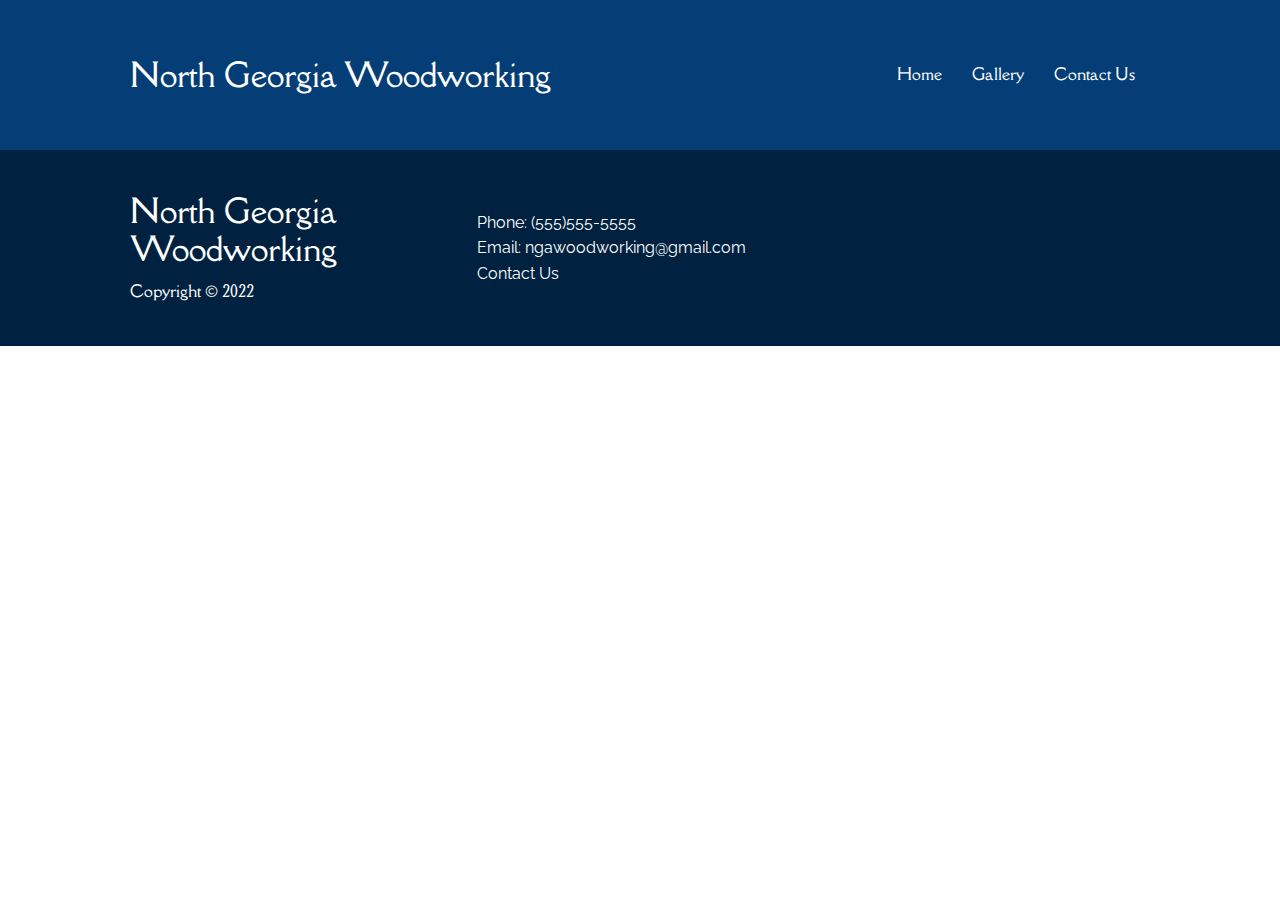
==== index.html @ ade95be8 "first commit" ====
<!DOCTYPE html>
<html lang="en">
<head>
    <meta charset="UTF-8">
    <meta http-equiv="X-UA-Compatible" content="IE=edge">
    <meta name="viewport" content="width=device-width, initial-scale=1.0">
    <link rel="stylesheet" href="https://cdnjs.cloudflare.com/ajax/libs/font-awesome/5.15.1/css/all.min.css" integrity="sha512-+4zCK9k+qNFUR5X+cKL9EIR+ZOhtIloNl9GIKS57V1MyNsYpYcUrUeQc9vNfzsWfV28IaLL3i96P9sdNyeRssA==" crossorigin="anonymous" />
    <link rel="stylesheet" href="css/utilities.css">
    <link rel="stylesheet" href="css/style.css">
    <title>North Georgia Woodworking</title>
</head>
<body>
    <!-- Navbar -->
    <div class="navbar">
        <div class="container flex">
            <h1 class="logo">North Georgia Woodworking</h1>
            <nav>
                <ul>
                    <li><a href="index.html">Home</a></li>
                    <li><a href="gallery.html">Gallery</a></li>
                    <li><a href="contact.html">Contact Us</a></li>
                </ul>
            </nav>
        </div>
    </div>







    <!-- Footer -->
    <footer class="footer bg-dark py-3">
        <div class="container grid grid-3">
            <div>
                <h1>North Georgia Woodworking
                </h1>
                <p>Copyright &copy; 2022</p>
            </div>
            <nav>
                <ul>
                    <li>Phone: (555)555-5555</li>
                    <li>Email: ngawoodworking@gmail.com</li>
                    <li><a href="contact.html">Contact Us</a></li>
                </ul>
            </nav>
            <div class="social">
                <a href="#"><i class="fab fa-instagram fa-2x"></i></a>
                <a href="#"><i class="fab fa-facebook fa-2x"></i></a>
                <a href="#"><i class="fab fa-pinterest fa-2x"></i></a>
                <a href="#"><i class="fab fa-twitter fa-2x"></i></a>
            </div>
        </div>
    </footer>

    
</body>
</html>
---- css/utilities.css ----
/* utility styling that will be used throughout website */
.container {
  max-width: 1100px;
  margin: 0 auto;
  overflow: auto;
  padding: 0 40px;
}

.card {
  background-color: #fff;
  color: #333;
  border-radius: 10px;
  box-shadow: 0 3px 10px rgba(0,0,0,0.2);
  padding: 20px;
  margin: 10px;
}

.btn {
  display: inline-block;
  padding: 10px 30px;
  cursor: pointer;
  background: var(--primary-color) ;
  color: #fff;
  border: none;
  border-radius: 5px;
}

.btn-outline {
  background-color: transparent;
  border: 1px #fff solid;
}

.btn:hover {
  transform: scale(0.98);
}

/* backgrounds and colored buttons*/
.bg-primary, .btn-primary {
  background-color: var(--primary-color);
  color:#fff;
}

.bg-secondary, .btn-secondary {
  background-color: var(--secondary-color);
  color:#fff;
}
.bg-dark, .btn-dark {
  background-color: var(--dark-color);
  color:#fff;
}

.bg-light, .btn-light {
  background-color: var(--light-color);
  color:#333;
}

.bg-primary a, .btn-primary a,
.bg-secondary a, .btn-secondary a,
.bg-dark a, .btn-dark a,
.bg-light a, .btn-light a {
  color: #fff;
}

/* text colors */
.docs-main .text-primary { /*added .docs-main to force it to work*/
  color: var(--primary-color);
}

.text-secondary {
  color: var(--secondary-color);
}
.text-dark {
  color: var(--dark-color);
}

.text-light {
  color: var(--light-color);
}

/* text sizes */
.lead {
  font-size: 20px;
}

.sm {
  font-size: 1rem;
}

.md {
  font-size: 2rem;
}

.lg {
  font-size: 3rem;
}

.xl {
  font-size: 4rem;
}

.text-center {
  text-align: center;
}

/* Alert */
.alert {
  background-color: var(--light-color);
  padding: 10px 20px;
  font-weight: bold;
  margin: 15px 0;
}

.alert i {
  margin-right: 10px;
}

.alert-success{
  background-color: var(--success-color);
  color:  #fff;
}
.alert-error{
  background-color: var(--error-color);
  color:  #fff;
}


.flex {
  display:flex;
  justify-content: center;
  align-items: center;
  height: 100%;
}

.grid {
  display: grid;
  grid-template-columns: repeat(2, 1fr);
  gap: 20px;
  justify-content: center;
  align-items: center;
  height: 100%;
}

.grid-3 {
  grid-template-columns: repeat(3, 1fr);
}

/* margins */
.my-1{
  margin: 1rem 0;
}
.my-2 {
  margin: 1.5rem 0;
}
.my-3 {
  margin: 2rem 0;
}
.my-4 {
  margin: 3rem 0;
}
.my-5 {
  margin: 4rem 0;
}

.m-1{
  margin: 1rem;
}
.m-2 {
  margin: 1.5rem;
}
.m-3 {
  margin: 2rem;
}
.m-4 {
  margin: 3rem;
}
.m-5 {
  margin: 4rem;
}

/* PADDING */
.py-1{
  padding: 1rem 0;
}
.py-2 {
  padding: 1.5rem 0;
}
.py-3 {
  padding: 2rem 0;
}
.py-4 {
  padding: 3rem 0;
}
.py-5 {
  padding: 4rem 0;
}
.p-1{
  padding: 1rem;
}
.p-2 {
  padding: 1.5rem;
}
.p-3 {
  padding: 2rem;
}
.p-4 {
  padding: 3rem;
}
.p-5 {
  padding: 4rem;
}
---- css/style.css ----
@import url('https://fonts.googleapis.com/css2?family=Della+Respira&display=swap');

@import url('https://fonts.googleapis.com/css2?family=Raleway&display=swap');


:root {
  --primary-color: #053e77;
  --secondary-color: #0b857d;
  --dark-color: #002240;
  --light-color: #f4f4f4;
  --success-color: #16a278;
  --error-color: #601815;
}

* {
  box-sizing: border-box;
  padding: 0;
  margin: 0;
}

body {
  font-family: 'Della Respira', sans-serif;
  color: rgb(27, 24, 24);
  line-height: 1.6;
}

ul {
  list-style-type: none;
}

a {
  text-decoration: none;
  color: rgb(27, 24, 24)
}

h1,
h2 {
  font-weight: 300;
  line-height: 1.2;
  margin: 10px 0;
}

p {
  margin: 10px 0;
}

img {
  width: 100%;
}


.hidden {
  visibility: hidden;
  height: 0;
}

/* Navbar */
.navbar {
  background-color: var(--primary-color);
  color: #fff;
  height: 150px;
}

.navbar ul {
  display: flex;
}

.navbar a {
  color: #fff;
  padding: 10px;
  margin: 0 5px;
}

.navbar a:hover {
  border-bottom: 2px #fff solid;
}

.navbar .flex {
  justify-content: space-between;
}

/* showcase styling on Contact Us*/
.showcase {
  height: 400px;
  background-color: var(--primary-color);
  color:#fff;
  position:relative;
}
.showcase h1 {
  font-size: 40px;
}

.showcase p {
  margin: 20px 0;
}

.showcase .grid {
  overflow:visible;
  grid-template-columns: 55% 45%;
  gap: 30px;
}

.showcase-text {
  animation: slideInFromLeft 1s ease-in;
}

.showcase-form {
  position:relative;
  top:60px;
  height:350px;
  width:  400px;
  padding: 40px;
  z-index: 100;
  justify-self: flex-end;
  animation: slideInFromRight 1s ease-in;
}

.showcase-form .form-control {
  margin: 30px 0;    
}

.showcase-form input[type='text'], .showcase-form input[type='email'] {
  border: 0;
  border-bottom: 1px solid #b4becb;
  width:100%;
  padding: 3px;
  font-size: 16px;
}

.showcase-form input:focus {
  outline: none;
}

.showcase::before, .showcase::after {
  content: '';
  position: absolute;
  height: 100px;
  bottom: -50px;
  right: 0;
  left: 0;
  background: rgb(8, 55, 8);
  transform: skewY(-3deg);
  -webkit-transform: skewY(-3deg);
  -moz-transform: skewY(-3deg);
  -ms-transform: skewY(-3deg);
}


/* cloud on Contact Us */
.cloud .grid {
  grid-template-columns: 4fr 1fr;
}


/* features */
.features-head img, 
.docs-head img {
    width: 300px;
    justify-self:center
}
.features-sub-head img {
    width: 300px;
    justify-self: flex-end;
}

.features-main .card > i {
    margin-right: 20px;
}

.features-main .grid{
    padding:30px;
}
.features-main .grid > *:first-child {
    grid-column: 1 /span 3;
}
.features-main .grid > *:nth-child(2) {
    grid-column: 1 /span 2;
}




/* Footer */
.footer .social a {
  margin: 0 10px;
}

.footer a:hover {
  border-bottom: 2px #fff solid;
}

.social a:hover{
  border: none
}
.footer li {
  font-family: 'Raleway', sans-serif;
}

.fa-pinterest:hover {
  color: #000000;
}

.fa-facebook:hover {
  color: #1773EA;
}

.fa-instagram:hover {
  color: #B32E87;
}

.fa-twitter:hover {
  color: #1C9CEA;
}




/* Tablets and under */
@media (max-width: 768px) {
    .grid,
    .showcase .grid,
    .stats .grid,
    .cli .grid,
    .cloud .grid,
    .features-main .grid,
    .docs-main .grid {
      grid-template-columns: 1fr;
      grid-template-rows: 1fr;
    }
  
    .showcase {
      height: auto;
    }
  
    .showcase-text {
      text-align: center;
      margin-top: 40px;
      animation: slideInFromTop 1s ease-in;
    }
  
    .showcase-form {
      justify-self: center;
      margin: auto;
      animation: slideInFromBottom 1s ease-in;
    }
  
    .cli .grid > *:first-child {
      grid-column: 1;
      grid-row: 1;
    }
  
    .features-head,
    .features-sub-head,
    .docs-head {
      text-align: center;
    }
  
    .features-head img,
    .features-sub-head img,
    .docs-head img {
      justify-self: center;
    }
  
    .features-main .grid > *:first-child,
    .features-main .grid > *:nth-child(2) {
      grid-column: 1;
    }
  }
  
  /* Mobile */
  @media (max-width: 500px) {
    .navbar {
      height: 150px;
    }
  
    .navbar .flex {
      flex-direction: column;
    }
  
    .navbar ul {
      padding: 10px;
      background-color: rgba(0, 0, 0, 0.3);
    }
    
    .showcase-form {
      width: 300px;
    }
  }
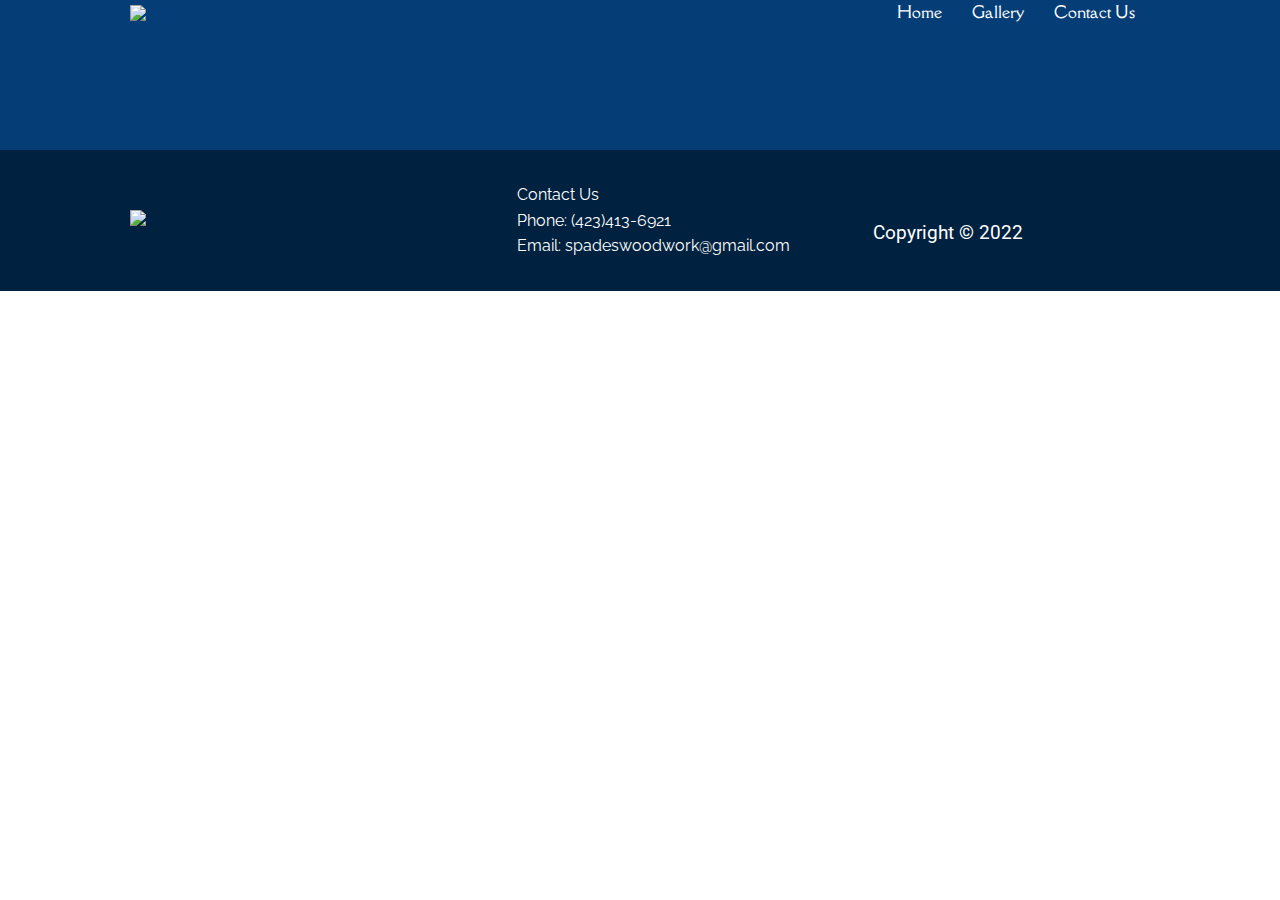
==== commit 061ce95c: "added pictures" ====
--- a/index.html
+++ b/index.html
@@ -13,7 +13,7 @@
     <!-- Navbar -->
     <div class="navbar">
         <div class="container flex">
-            <h1 class="logo">North Georgia Woodworking</h1>
+            <img class="logo-small" src="/images/logo_2Small.JPG">
             <nav>
                 <ul>
                     <li><a href="index.html">Home</a></li>
@@ -34,22 +34,19 @@
     <footer class="footer bg-dark py-3">
         <div class="container grid grid-3">
             <div>
-                <h1>North Georgia Woodworking
-                </h1>
-                <p>Copyright &copy; 2022</p>
+                <img class="logo-small" src="/images/logo_2Small.JPG">
+
             </div>
             <nav>
                 <ul>
-                    <li>Phone: (555)555-5555</li>
-                    <li>Email: ngawoodworking@gmail.com</li>
                     <li><a href="contact.html">Contact Us</a></li>
+                    <li>Phone: (423)413-6921</li>
+                    <li>Email: spadeswoodwork@gmail.com</li>
                 </ul>
             </nav>
             <div class="social">
-                <a href="#"><i class="fab fa-instagram fa-2x"></i></a>
                 <a href="#"><i class="fab fa-facebook fa-2x"></i></a>
-                <a href="#"><i class="fab fa-pinterest fa-2x"></i></a>
-                <a href="#"><i class="fab fa-twitter fa-2x"></i></a>
+                <p>Copyright &copy; 2022</p>
             </div>
         </div>
     </footer>
--- a/css/style.css
+++ b/css/style.css
@@ -1,6 +1,8 @@
 @import url('https://fonts.googleapis.com/css2?family=Della+Respira&display=swap');
 
 @import url('https://fonts.googleapis.com/css2?family=Raleway&display=swap');
+
+@import url('https://fonts.googleapis.com/css2?family=Raleway&family=Roboto&display=swap');
 
 
 :root {
@@ -42,12 +44,17 @@
 
 p {
   margin: 10px 0;
+  font-family:'Roboto', sans-serif;
+  font-size: 1.2rem;
 }
 
 img {
   width: 100%;
 }
 
+.logo-small {
+  width: auto;
+}
 
 .hidden {
   visibility: hidden;
@@ -59,30 +66,30 @@
   background-color: var(--primary-color);
   color: #fff;
   height: 150px;
-}
-
+
+  
+}
 .navbar ul {
   display: flex;
 }
-
 .navbar a {
   color: #fff;
   padding: 10px;
   margin: 0 5px;
 }
-
 .navbar a:hover {
   border-bottom: 2px #fff solid;
 }
-
 .navbar .flex {
   justify-content: space-between;
+  overflow: visible;
+  height:fit-content;
 }
 
 /* showcase styling on Contact Us*/
 .showcase {
-  height: 400px;
-  background-color: var(--primary-color);
+  height: 600px;
+  background-color: var(--dark-color);
   color:#fff;
   position:relative;
 }
@@ -106,8 +113,8 @@
 
 .showcase-form {
   position:relative;
-  top:60px;
-  height:350px;
+  top:10px;
+  height:450px;
   width:  400px;
   padding: 40px;
   z-index: 100;
@@ -116,7 +123,7 @@
 }
 
 .showcase-form .form-control {
-  margin: 30px 0;    
+  margin: 20px 0;    
 }
 
 .showcase-form input[type='text'], .showcase-form input[type='email'] {
@@ -134,16 +141,23 @@
 .showcase::before, .showcase::after {
   content: '';
   position: absolute;
-  height: 100px;
-  bottom: -50px;
+  height: 50px;
+  /* bottom: -50px; */
   right: 0;
   left: 0;
   background: rgb(8, 55, 8);
-  transform: skewY(-3deg);
+/*   transform: skewY(-3deg);
   -webkit-transform: skewY(-3deg);
   -moz-transform: skewY(-3deg);
-  -ms-transform: skewY(-3deg);
-}
+  -ms-transform: skewY(-3deg); */
+}
+
+textarea  
+{  
+   font-family:'Roboto', sans-serif;
+   font-size: 12px;   
+}
+
 
 
 /* cloud on Contact Us */
@@ -152,35 +166,45 @@
 }
 
 
-/* features */
+
+/* features in Gallery*/
 .features-head img, 
 .docs-head img {
     width: 300px;
-    justify-self:center
+    justify-self:center;
 }
 .features-sub-head img {
-    width: 300px;
-    justify-self: flex-end;
-}
-
-.features-main .card > i {
+    width: 100%;
+    justify-self: auto;
+}
+
+/* .features-main .card > i {
     margin-right: 20px;
-}
+} */
 
 .features-main .grid{
     padding:30px;
 }
-.features-main .grid > *:first-child {
+/* .features-main .grid > *:first-child {
     grid-column: 1 /span 3;
 }
 .features-main .grid > *:nth-child(2) {
     grid-column: 1 /span 2;
-}
+} */
 
 
 
 
 /* Footer */
+
+.footer .social {
+  padding-left:50px;
+}
+
+.footer ul {
+  padding-left:40px;
+}
+
 .footer .social a {
   margin: 0 10px;
 }
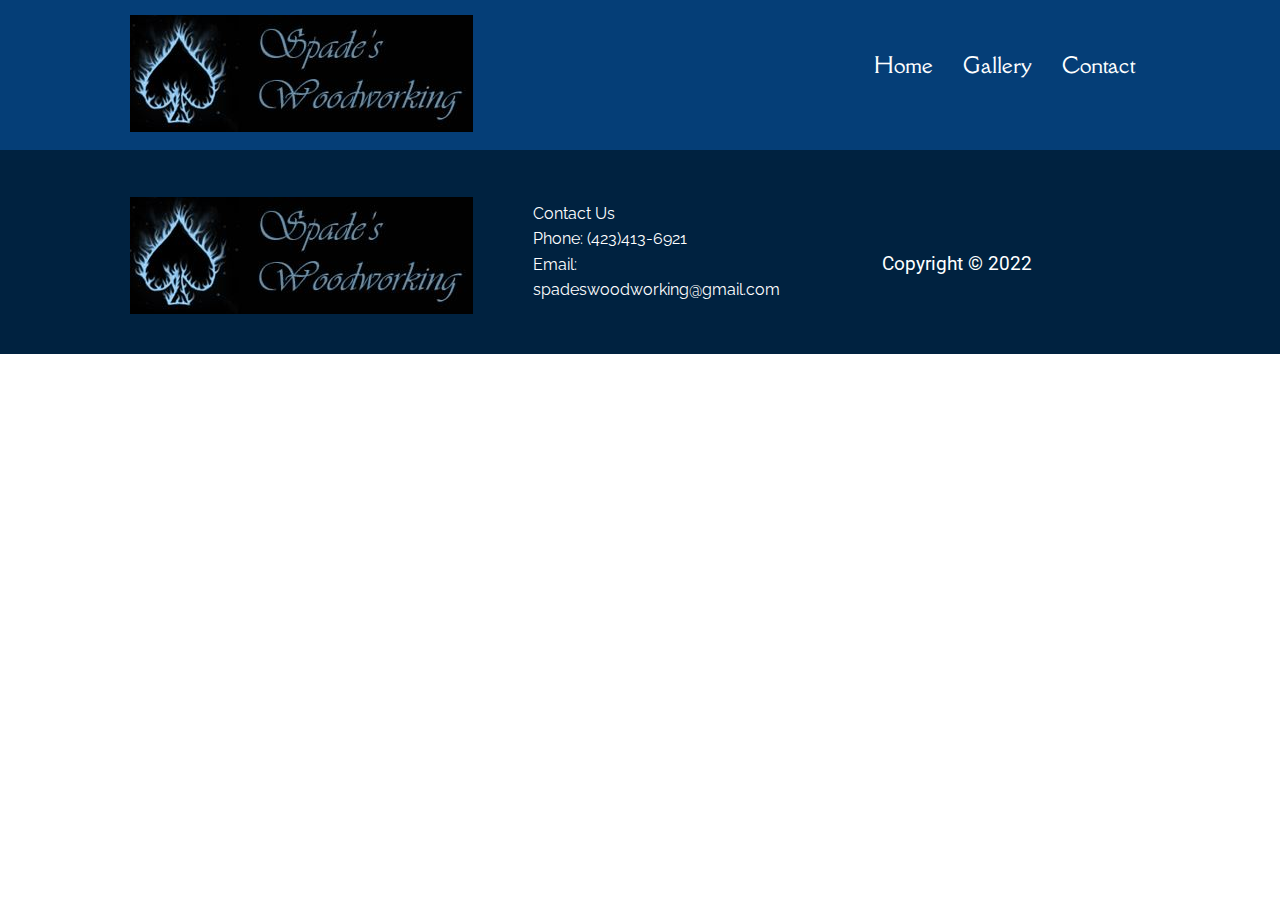
==== commit baab9043: "progress" ====
--- a/index.html
+++ b/index.html
@@ -13,12 +13,12 @@
     <!-- Navbar -->
     <div class="navbar">
         <div class="container flex">
-            <img class="logo-small" src="/images/logo_2Small.JPG">
+            <img class="logo-small" src="/images/logo3.JPG">
             <nav>
                 <ul>
                     <li><a href="index.html">Home</a></li>
                     <li><a href="gallery.html">Gallery</a></li>
-                    <li><a href="contact.html">Contact Us</a></li>
+                    <li><a href="contact.html">Contact</a></li>
                 </ul>
             </nav>
         </div>
@@ -34,14 +34,14 @@
     <footer class="footer bg-dark py-3">
         <div class="container grid grid-3">
             <div>
-                <img class="logo-small" src="/images/logo_2Small.JPG">
+                <img class="logo-small" src="/images/logo3.JPG">
 
             </div>
             <nav>
                 <ul>
                     <li><a href="contact.html">Contact Us</a></li>
                     <li>Phone: (423)413-6921</li>
-                    <li>Email: spadeswoodwork@gmail.com</li>
+                    <li>Email: spadeswoodworking@gmail.com</li>
                 </ul>
             </nav>
             <div class="social">
--- a/css/style.css
+++ b/css/style.css
@@ -12,6 +12,7 @@
   --light-color: #f4f4f4;
   --success-color: #16a278;
   --error-color: #601815;
+  --black-blue: hsl(218, 29%, 14%);
 }
 
 * {
@@ -54,6 +55,7 @@
 
 .logo-small {
   width: auto;
+  margin-top: 15px;
 }
 
 .hidden {
@@ -76,6 +78,7 @@
   color: #fff;
   padding: 10px;
   margin: 0 5px;
+  font-size: 1.3rem;
 }
 .navbar a:hover {
   border-bottom: 2px #fff solid;
@@ -185,12 +188,83 @@
 .features-main .grid{
     padding:30px;
 }
-/* .features-main .grid > *:first-child {
-    grid-column: 1 /span 3;
-}
-.features-main .grid > *:nth-child(2) {
-    grid-column: 1 /span 2;
-} */
+/* Gallery Grid */
+.card img {
+  display: block;
+  margin-left: auto;
+  margin-right: auto;
+  margin-top: 20px;
+  width: auto;
+   }
+
+
+.testimonials {
+align-self: center;
+  /* max-width: 1100px; */
+  /* margin: 100px; */
+  padding: 30px;
+  display: grid;
+  grid-template-columns: repeat(3, 1fr); 
+  /* gap: 30px; */
+  align-items: center;
+  background: #6b747c;
+
+}
+
+.card {
+
+  background: #fff;
+  border-radius: 10px;
+  padding: 10px;
+  box-shadow: rgba(17,12,46,0.15) 0px 48px 100px 0px ;
+  margin-bottom: 10px;
+}
+
+.image-width1 {
+  max-width:500px;
+  max-height: 500px;
+}
+.image-width2 {
+max-width: 500px;
+max-height: 500px;
+}
+
+.image-width3 {
+max-width: 500px;
+max-height: 500px;
+}
+.image-width4 {
+max-width: 500px;
+max-height: 500px;
+}
+
+figcaption{
+text-align: center;
+}
+
+.card--bg-green {
+  background: var(--secondary-color);
+  color:#fff;
+}
+
+.card--bg-gray-blue {
+  background: hsl(217, 19%, 35%);
+  color:#fff;
+}
+
+.card--bg-blue {
+background: var(--primary-color);
+color:#fff;
+}
+
+.card--bg-black-blue {
+  background: var(--black-blue);
+  color:#fff;
+}
+
+
+
+
 
 
 
@@ -240,6 +314,21 @@
 
 
 /* Tablets and under */
+@media (max-width: 685px){
+.navbar {
+  height: 200px;
+}
+
+.navbar .flex {
+  flex-direction: column;
+}
+
+.navbar ul {
+  padding: 10px;
+  background-color: rgba(0, 0, 0, 0.3);
+}
+}
+
 @media (max-width: 768px) {
     .grid,
     .showcase .grid,
@@ -294,7 +383,7 @@
   /* Mobile */
   @media (max-width: 500px) {
     .navbar {
-      height: 150px;
+      height: 200px;
     }
   
     .navbar .flex {
@@ -310,4 +399,27 @@
       width: 300px;
     }
   }
+
+
+
+  @media(max-width: 1300px) {
+    .testimonials {
+        grid-template-columns: repeat(2, 1fr);
+        width: 100%;
+    }
+  }
+  
+  @media(max-width: 768px) {
+      .testimonials {
+          grid-template-columns: 1fr;
+          width: 100%;
+      }
+  }
+    /* Mobile */
+  @media(max-width:500px) {
+    .testimonials {
+      grid-template-columns: 1fr;
+      width:fit-content
+    }
+  }
   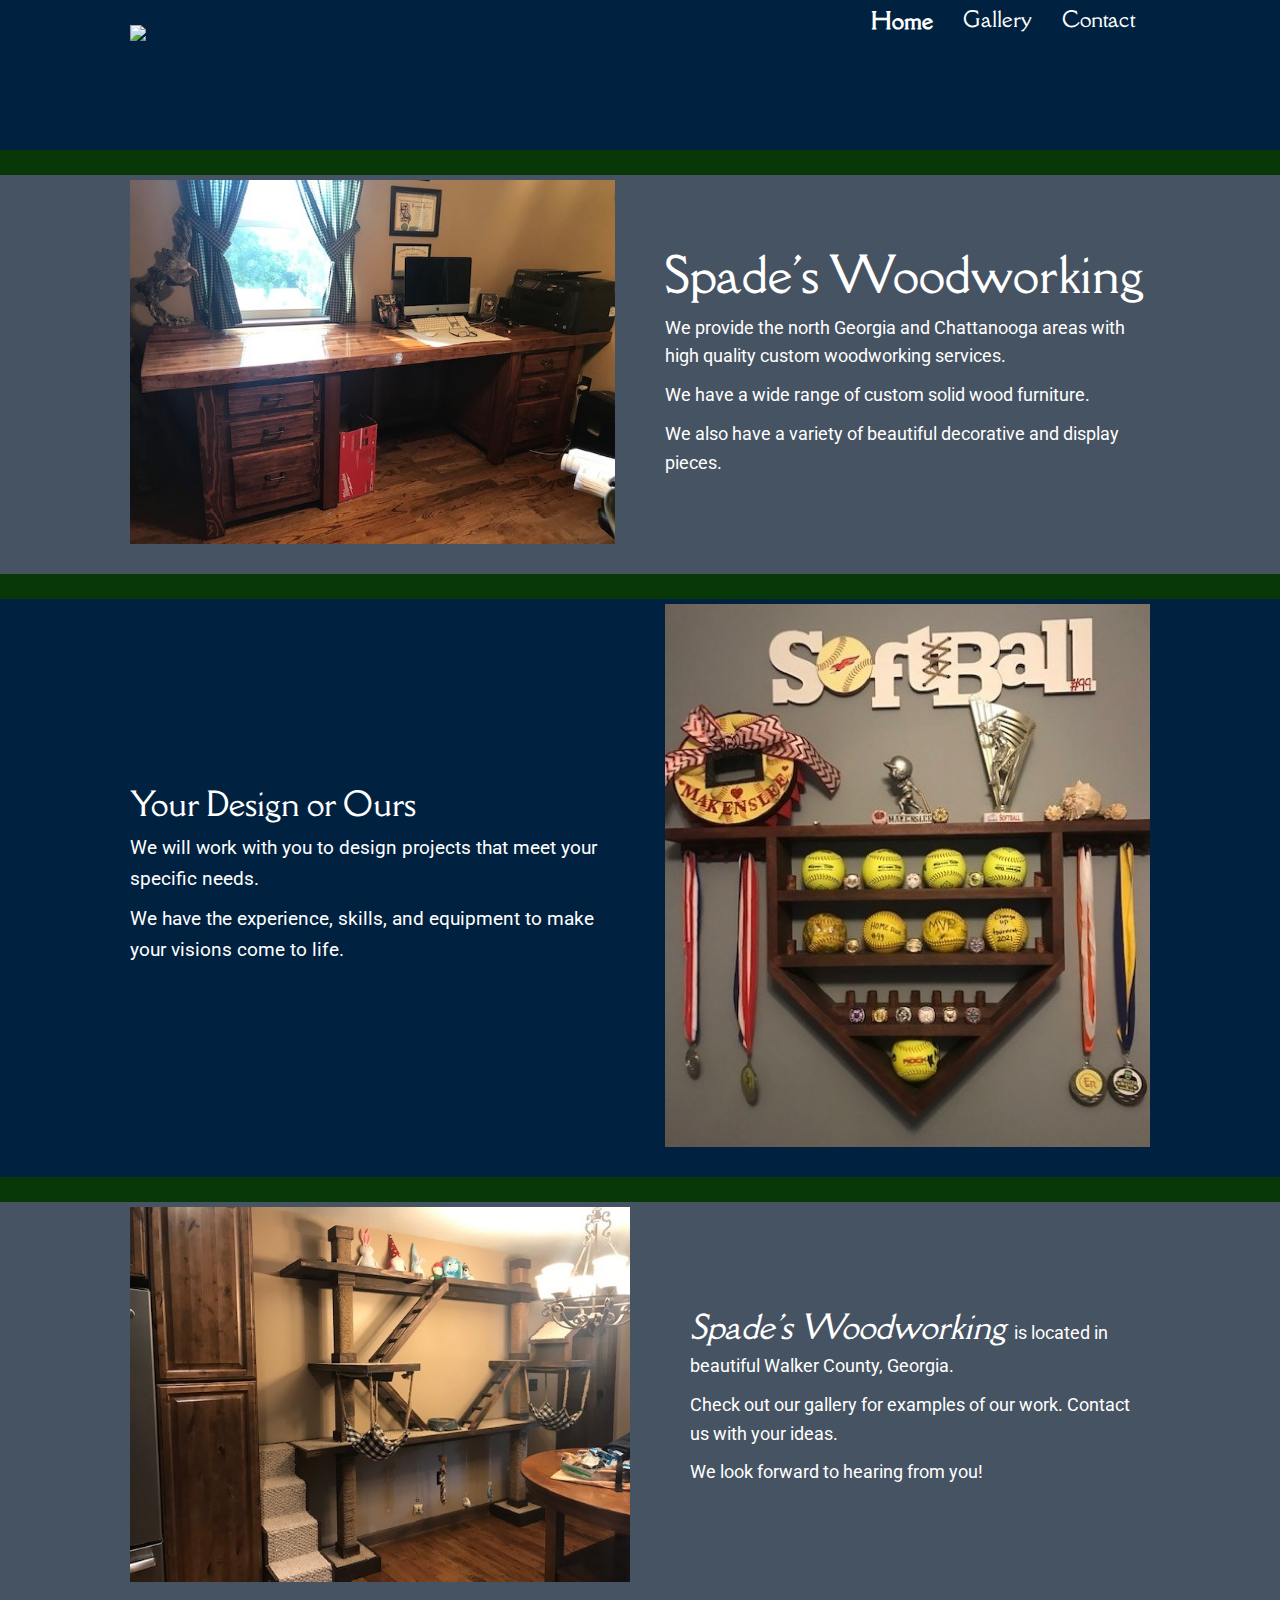
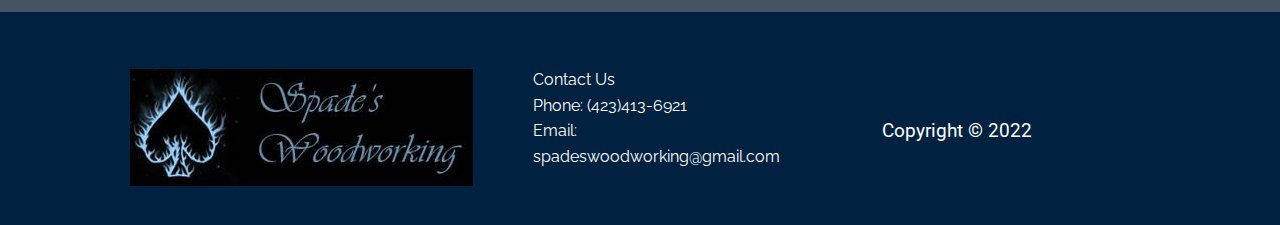
==== commit 18af51a2: "first draft complete" ====
--- a/index.html
+++ b/index.html
@@ -7,16 +7,16 @@
     <link rel="stylesheet" href="https://cdnjs.cloudflare.com/ajax/libs/font-awesome/5.15.1/css/all.min.css" integrity="sha512-+4zCK9k+qNFUR5X+cKL9EIR+ZOhtIloNl9GIKS57V1MyNsYpYcUrUeQc9vNfzsWfV28IaLL3i96P9sdNyeRssA==" crossorigin="anonymous" />
     <link rel="stylesheet" href="css/utilities.css">
     <link rel="stylesheet" href="css/style.css">
-    <title>North Georgia Woodworking</title>
+    <title>Spade's Woodworking</title>
 </head>
 <body>
     <!-- Navbar -->
     <div class="navbar">
         <div class="container flex">
-            <img class="logo-small" src="/images/logo3.JPG">
+            <img class="logo-small" src="/images/logo5.JPG">
             <nav>
                 <ul>
-                    <li><a href="index.html">Home</a></li>
+                    <li><a class="current" href="index.html">Home</a></li>
                     <li><a href="gallery.html">Gallery</a></li>
                     <li><a href="contact.html">Contact</a></li>
                 </ul>
@@ -24,18 +24,48 @@
         </div>
     </div>
 
+<!-- head -->
+<section class="features-head bg-primary py-3">
+    <div class="container grid">
+        <img class="home-head-img" src="images/desk1.jpg" alt="">
+        <div>
+            <h1 class="lg">Spade's Woodworking</h1>
+            <p class="lead">We provide the north Georgia and Chattanooga areas with high quality custom woodworking services. </p>
+            <p class="lead"> We have a wide range of custom solid wood furniture.</p>
+            <p class="lead"> We also have a variety of beautiful decorative and display pieces.</p>
+        </div>
+    </div>
+</section>
 
+<!-- 2nd section sub head -->
+<section class="features-sub-head bg-light py-3">
+    <div class="container grid">
+        <div>  
+        <h1 class="md">Your Design or Ours</h1>
+        <p>We will work with you to design projects that meet your specific needs.</p>
+        <p>We have the experience, skills, and equipment to make your visions come to life.</p>
+        </div>
+        <img class="home-sub-img" src="images/trophy2.jpg" alt="">
+    </div>
+</section>
 
+<!-- 3rd section sub-sub-head-->
+<section class="features-sub-sub-head bg-light py-3">
+    <div class="container grid">
+        <img src="images/cat2.jpg" alt="">
+        <div>
+            <p class="lead"> <span>Spade's Woodworking </span> is located in beautiful Walker County, Georgia.</p>
+            <p class="lead">Check out our gallery for examples of our work. Contact us with your ideas.</p>
+            <p class="lead">We look forward to hearing from you!</p>
+        </div>
+    </div>
+</section>
 
-
-
-
-    <!-- Footer -->
+<!-- Footer -->
     <footer class="footer bg-dark py-3">
         <div class="container grid grid-3">
             <div>
                 <img class="logo-small" src="/images/logo3.JPG">
-
             </div>
             <nav>
                 <ul>
@@ -50,7 +80,6 @@
             </div>
         </div>
     </footer>
-
-    
+   
 </body>
 </html>--- a/css/utilities.css
+++ b/css/utilities.css
@@ -79,7 +79,7 @@
 
 /* text sizes */
 .lead {
-  font-size: 20px;
+  font-size: 18px;
 }
 
 .sm {
--- a/css/style.css
+++ b/css/style.css
@@ -6,13 +6,19 @@
 
 
 :root {
-  --primary-color: #053e77;
+/*   --primary-color: #053e77;
   --secondary-color: #0b857d;
   --dark-color: #002240;
   --light-color: #f4f4f4;
   --success-color: #16a278;
   --error-color: #601815;
-  --black-blue: hsl(218, 29%, 14%);
+  --black-blue: hsl(218, 29%, 14%); */
+  --primary-color: rgb(1,25,54);
+  --secondary-color: rgb(70,83,98);
+  --dark-color:#002240;
+  --black-blue:hsl(218, 28%, 14%);
+  --teal-color: rgb(130, 163, 161);
+  --green-color: rgb(159, 196, 144);
 }
 
 * {
@@ -20,44 +26,35 @@
   padding: 0;
   margin: 0;
 }
-
 body {
   font-family: 'Della Respira', sans-serif;
   color: rgb(27, 24, 24);
   line-height: 1.6;
 }
-
 ul {
   list-style-type: none;
 }
-
 a {
   text-decoration: none;
   color: rgb(27, 24, 24)
 }
-
-h1,
-h2 {
+h1,h2 {
   font-weight: 300;
   line-height: 1.2;
   margin: 10px 0;
 }
-
 p {
   margin: 10px 0;
   font-family:'Roboto', sans-serif;
   font-size: 1.2rem;
 }
-
 img {
   width: 100%;
 }
-
 .logo-small {
   width: auto;
-  margin-top: 15px;
-}
-
+  margin-top: 25px;
+}
 .hidden {
   visibility: hidden;
   height: 0;
@@ -65,11 +62,9 @@
 
 /* Navbar */
 .navbar {
-  background-color: var(--primary-color);
-  color: #fff;
+  background-color: var(--dark-color);
+  color:#b4becb;
   height: 150px;
-
-  
 }
 .navbar ul {
   display: flex;
@@ -77,7 +72,7 @@
 .navbar a {
   color: #fff;
   padding: 10px;
-  margin: 0 5px;
+  margin: 20px 5px 0px 5px;
   font-size: 1.3rem;
 }
 .navbar a:hover {
@@ -88,32 +83,114 @@
   overflow: visible;
   height:fit-content;
 }
+.navbar .current {
+  font-weight:600;
+  font-size: 1.4rem;
+  color:#fff;
+}
+
+/* head in homepage */
+.features-head img{
+  width: 100%;
+}
+.features-head{
+  background-color: var(--secondary-color);
+  color:#fff;
+  position:relative;
+  padding:30px 0px;
+}
+.features-head .grid {
+  grid-template-columns: 1fr, 1fr;
+  gap:50px;
+}
+
+.features-head::before {
+  content: '';
+  position: absolute;
+  height: 25px;
+  bottom: 0; 
+  top:0;
+  right: 0;
+  left: 0;
+  background: rgb(8, 55, 8);
+}
+/* subhead in homepage */
+.features-sub-head{
+  background-color: var(--dark-color);
+  color:#fff;
+  padding:30px 0px;
+  position: relative;
+}
+.features-sub-head img{
+  width: 100%;
+}
+.features-sub-head .grid {
+  grid-template-columns: 1fr, 1fr;
+  gap:50px;
+}
+.features-sub-head::before {
+  content: '';
+  position: absolute;
+  display: block;
+  top:0;
+  bottom: 0;
+  right: 0;
+  left: 0;
+  height: 25px;
+  background: rgb(8, 55, 8); 
+}
+
+/* 3rd section subsubhead in homepage */
+.features-sub-sub-head{
+  /* height: 500px; */
+  background-color: var(--secondary-color);
+  color:#fff;
+  padding:30px 0px;
+  position: relative;
+}
+.features-sub-sub-head p {
+  padding-left: 40px ;
+}
+
+.features-sub-sub-head span {
+  font-size: 2rem;
+  font-style: italic;
+  font-family: 'Della Respira', sans-serif;
+}
+.features-sub-sub-head::before{
+  content: '';
+  position: absolute;
+  height: 25px;
+  bottom: 0; 
+  top:0;
+  right: 0;
+  left: 0;
+  background: rgb(8, 55, 8);
+}
+
 
 /* showcase styling on Contact Us*/
 .showcase {
   height: 600px;
-  background-color: var(--dark-color);
+  background-color: var(--secondary-color);
   color:#fff;
   position:relative;
 }
 .showcase h1 {
   font-size: 40px;
 }
-
 .showcase p {
   margin: 20px 0;
 }
-
 .showcase .grid {
   overflow:visible;
   grid-template-columns: 55% 45%;
   gap: 30px;
 }
-
 .showcase-text {
+  padding-right: 50px;
   animation: slideInFromLeft 1s ease-in;
 }
-
 .showcase-form {
   position:relative;
   top:10px;
@@ -124,11 +201,9 @@
   justify-self: flex-end;
   animation: slideInFromRight 1s ease-in;
 }
-
 .showcase-form .form-control {
   margin: 20px 0;    
 }
-
 .showcase-form input[type='text'], .showcase-form input[type='email'] {
   border: 0;
   border-bottom: 1px solid #b4becb;
@@ -136,15 +211,17 @@
   padding: 3px;
   font-size: 16px;
 }
-
 .showcase-form input:focus {
   outline: none;
 }
-
-.showcase::before, .showcase::after {
+.showcase span{
+  font-size: 1.6rem;
+  font-style: italic;
+}
+.showcase::before, .showcase::after, .cloud::after{
   content: '';
   position: absolute;
-  height: 50px;
+  height: 25px;
   /* bottom: -50px; */
   right: 0;
   left: 0;
@@ -155,49 +232,74 @@
   -ms-transform: skewY(-3deg); */
 }
 
-textarea  
-{  
+textarea  {  
    font-family:'Roboto', sans-serif;
    font-size: 12px;   
 }
 
-
-
 /* cloud on Contact Us */
+.cloud {
+  background-color: var(--dark-color);
+}
 .cloud .grid {
-  grid-template-columns: 4fr 1fr;
-}
-
+  grid-template-columns: 4fr 1.5fr;
+  gap:50px;
+}
+.cloud p {
+  text-align: center;
+}
 
 
 /* features in Gallery*/
-.features-head img, 
-.docs-head img {
+
+/* .docs-head img {
     width: 300px;
     justify-self:center;
-}
+
+} */
 .features-sub-head img {
     width: 100%;
     justify-self: auto;
 }
 
-/* .features-main .card > i {
-    margin-right: 20px;
-} */
+.features-head {
+background-color:var(--secondary-color);
+}
+
+
 
 .features-main .grid{
     padding:30px;
 }
 /* Gallery Grid */
+.gallery {
+  background-image: url("/images/woodHorizontal.jpg");
+  }
+
+.gallery .grid {
+  grid-template-columns: 1fr;
+}
+.gallery h1, .gallery p {
+  text-align: center;
+  align-items: center;
+  align-self: center;
+  align-content: center;
+  text-align: center;
+}
+.gallery span {
+  font-size: 2rem;
+  font-style: italic;
+  font-family: 'Della Respira', sans-serif;
+}
+
+
 .card img {
   display: block;
   margin-left: auto;
   margin-right: auto;
   margin-top: 20px;
   width: auto;
-   }
-
-
+}
 .testimonials {
 align-self: center;
   /* max-width: 1100px; */
@@ -207,12 +309,10 @@
   grid-template-columns: repeat(3, 1fr); 
   /* gap: 30px; */
   align-items: center;
-  background: #6b747c;
-
+  background: rgb(8, 55, 8);
 }
 
 .card {
-
   background: #fff;
   border-radius: 10px;
   padding: 10px;
@@ -221,20 +321,20 @@
 }
 
 .image-width1 {
-  max-width:500px;
+  max-width:350px;
   max-height: 500px;
 }
 .image-width2 {
-max-width: 500px;
+max-width: 350px;
 max-height: 500px;
 }
 
 .image-width3 {
-max-width: 500px;
+max-width: 350px;
 max-height: 500px;
 }
 .image-width4 {
-max-width: 500px;
+max-width: 350px;
 max-height: 500px;
 }
 
@@ -274,41 +374,77 @@
 .footer .social {
   padding-left:50px;
 }
-
 .footer ul {
   padding-left:40px;
 }
-
 .footer .social a {
   margin: 0 10px;
 }
-
 .footer a:hover {
   border-bottom: 2px #fff solid;
 }
-
 .social a:hover{
   border: none
 }
 .footer li {
   font-family: 'Raleway', sans-serif;
 }
-
 .fa-pinterest:hover {
   color: #000000;
 }
-
 .fa-facebook:hover {
   color: #1773EA;
 }
-
 .fa-instagram:hover {
   color: #B32E87;
 }
-
 .fa-twitter:hover {
   color: #1C9CEA;
 }
+
+
+
+
+/* animations */
+@keyframes slideInFromLeft {
+  0% {
+      transform: translateX(-100%);
+  }
+  100% {
+      transform:translateX(0)
+  }
+}
+@keyframes slideInFromRight {
+      0% {
+          transform: translateX(100%);
+      }
+      100% {
+          transform:translateX(0)
+      }
+}
+@keyframes slideInFromTop {
+  0% {
+      transform: translateY(-100%);
+  }
+  100% {
+      transform:translateX(0)
+  }
+}
+@keyframes slideInFromBottom {
+  0% {
+      transform: translateY(100%);
+  }
+  100% {
+      transform:translateX(0)
+  }
+}
+
+
+
+
+
+
+
 
 
 
@@ -385,16 +521,13 @@
     .navbar {
       height: 200px;
     }
-  
     .navbar .flex {
       flex-direction: column;
     }
-  
     .navbar ul {
       padding: 10px;
       background-color: rgba(0, 0, 0, 0.3);
     }
-    
     .showcase-form {
       width: 300px;
     }
@@ -417,9 +550,13 @@
   }
     /* Mobile */
   @media(max-width:500px) {
-    .testimonials {
+    .testimonials, .card {
       grid-template-columns: 1fr;
-      width:fit-content
+      width:fit-content;
+    }
+
+    .testimonials img {
+      width:100%;
     }
   }
   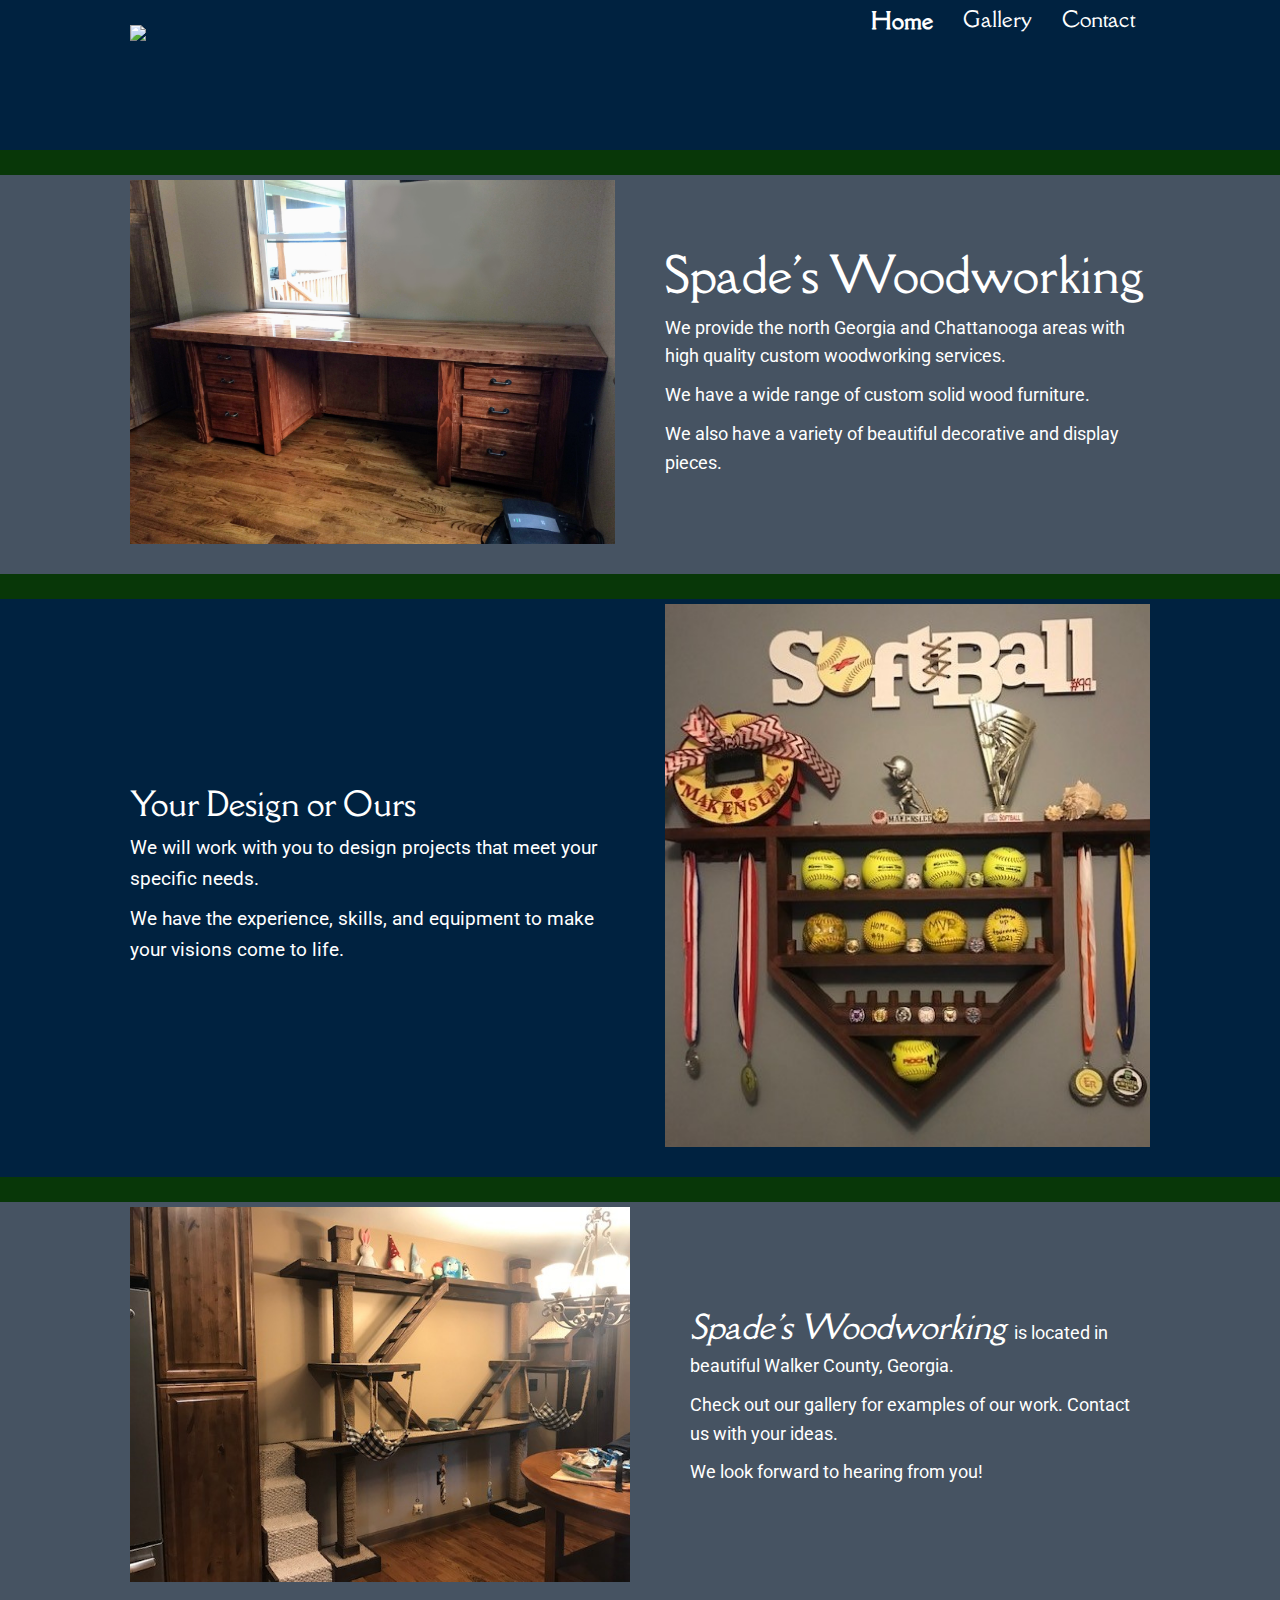
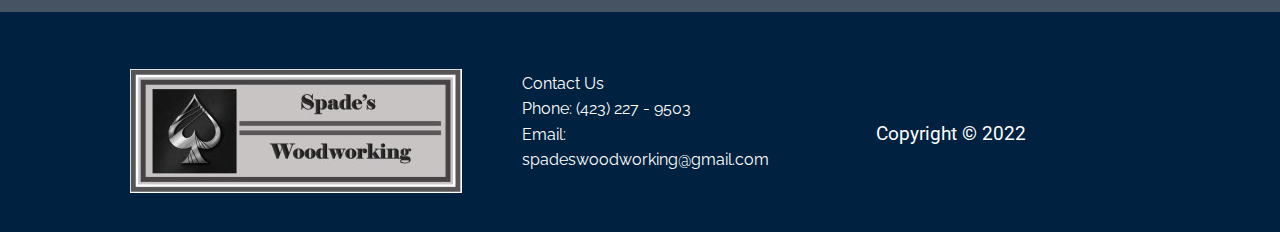
==== commit e9ea8d0f: "after logo6" ====
--- a/index.html
+++ b/index.html
@@ -7,13 +7,18 @@
     <link rel="stylesheet" href="https://cdnjs.cloudflare.com/ajax/libs/font-awesome/5.15.1/css/all.min.css" integrity="sha512-+4zCK9k+qNFUR5X+cKL9EIR+ZOhtIloNl9GIKS57V1MyNsYpYcUrUeQc9vNfzsWfV28IaLL3i96P9sdNyeRssA==" crossorigin="anonymous" />
     <link rel="stylesheet" href="css/utilities.css">
     <link rel="stylesheet" href="css/style.css">
+    <meta name="keywords" content="woodworking, carpentry, carpenter, woodwork, cabinets, north Georgia, Chattanooga, custom, solid wood, furniture, Mike Spade, spades woodworking">
+    <meta name="description" content="High quality custom woodworking in the north Georgia and Chattanooga areas.">
+    <meta name="google-site-verification" content="-uqBSi8VtnAqRPgNonBwRKqHendJIF-ValvhOmfGIlc" />
+
     <title>Spade's Woodworking</title>
+
 </head>
 <body>
     <!-- Navbar -->
     <div class="navbar">
         <div class="container flex">
-            <img class="logo-small" src="/images/logo5.JPG">
+            <img class="logo-small" src="images/logo6.jpg">
             <nav>
                 <ul>
                     <li><a class="current" href="index.html">Home</a></li>
@@ -27,7 +32,7 @@
 <!-- head -->
 <section class="features-head bg-primary py-3">
     <div class="container grid">
-        <img class="home-head-img" src="images/desk1.jpg" alt="">
+        <img class="home-head-img" src="images/deskNew.jpg" alt="">
         <div>
             <h1 class="lg">Spade's Woodworking</h1>
             <p class="lead">We provide the north Georgia and Chattanooga areas with high quality custom woodworking services. </p>
@@ -65,12 +70,12 @@
     <footer class="footer bg-dark py-3">
         <div class="container grid grid-3">
             <div>
-                <img class="logo-small" src="/images/logo3.JPG">
+                <img class="logo-small" src="images/logo6.JPG">
             </div>
             <nav>
                 <ul>
                     <li><a href="contact.html">Contact Us</a></li>
-                    <li>Phone: (423)413-6921</li>
+                    <li>Phone: (423) 227 - 9503</li>
                     <li>Email: spadeswoodworking@gmail.com</li>
                 </ul>
             </nav>
--- a/css/style.css
+++ b/css/style.css
@@ -236,6 +236,9 @@
    font-family:'Roboto', sans-serif;
    font-size: 12px;   
 }
+.della-span {
+  font-family: 'Della Respira', sans-serif;
+}
 
 /* cloud on Contact Us */
 .cloud {
@@ -558,5 +561,8 @@
     .testimonials img {
       width:100%;
     }
+    .footer{
+      text-align: center;
+    }
   }
   